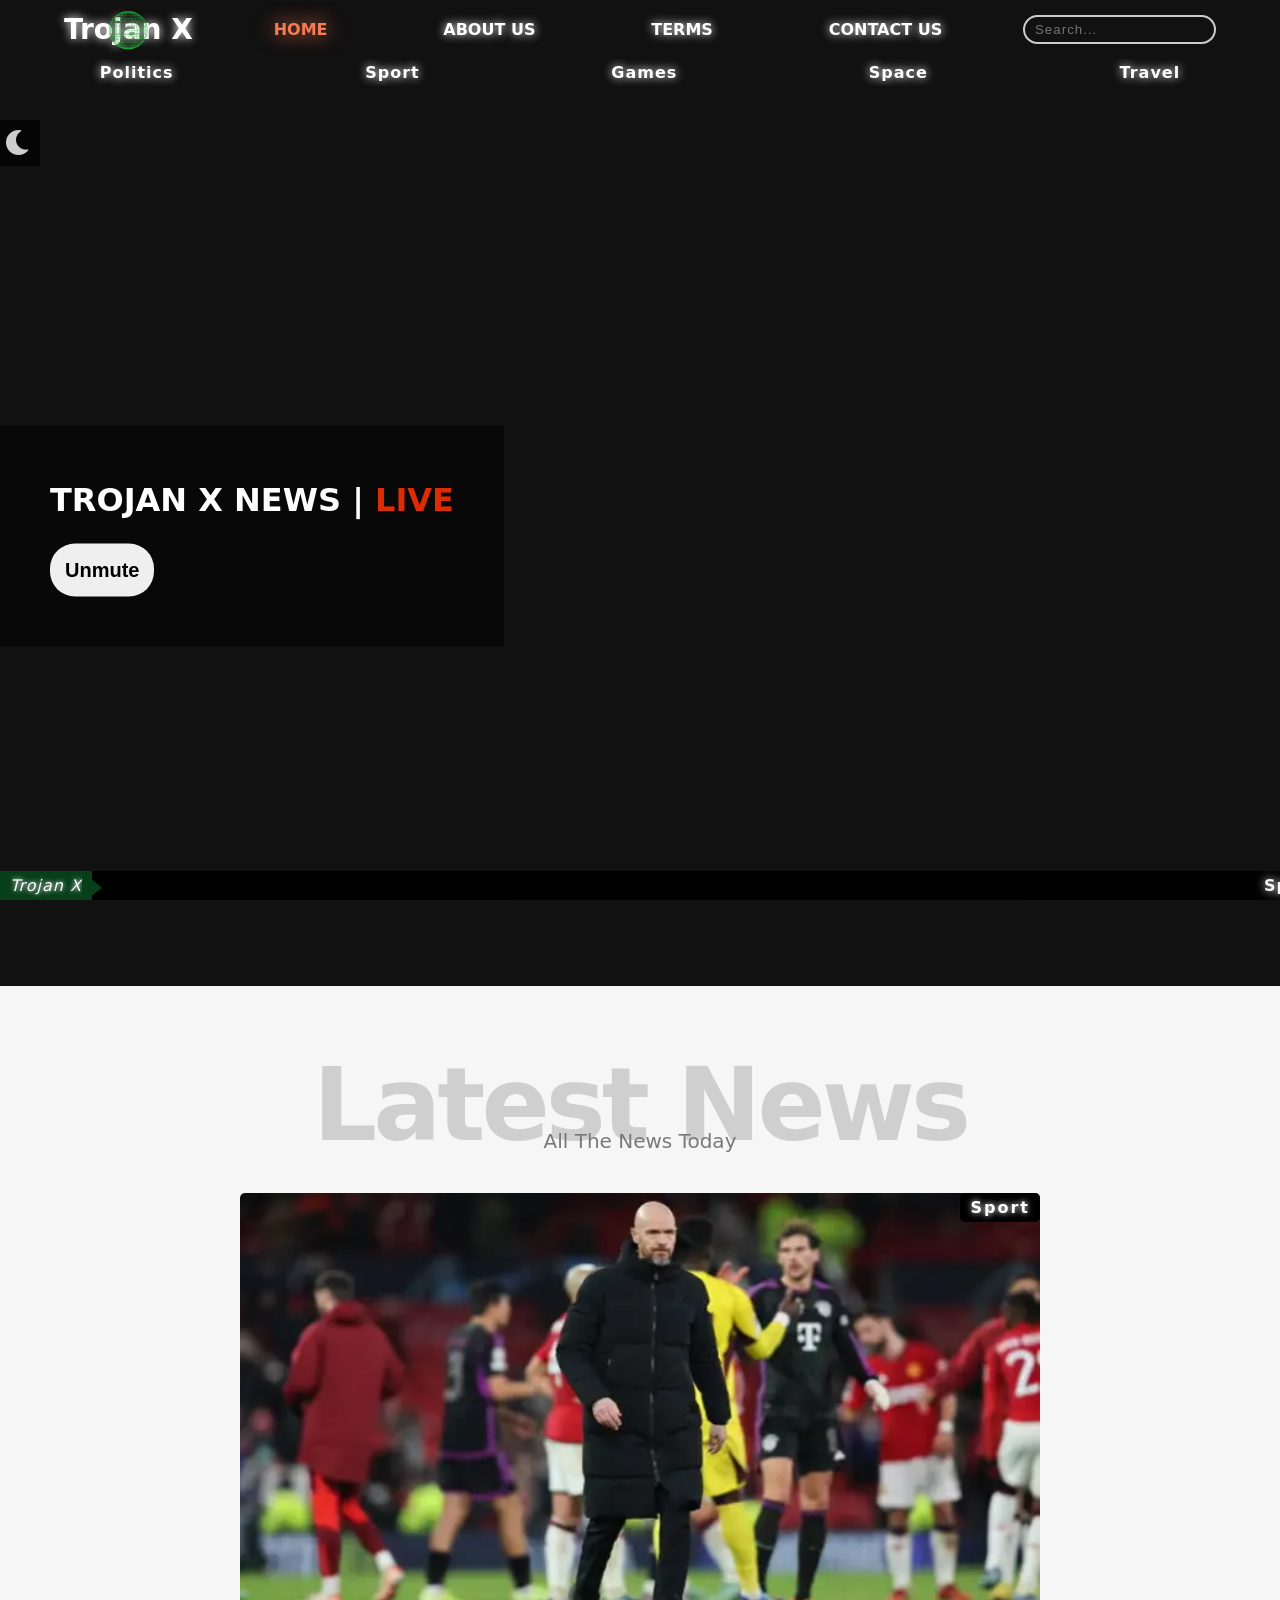
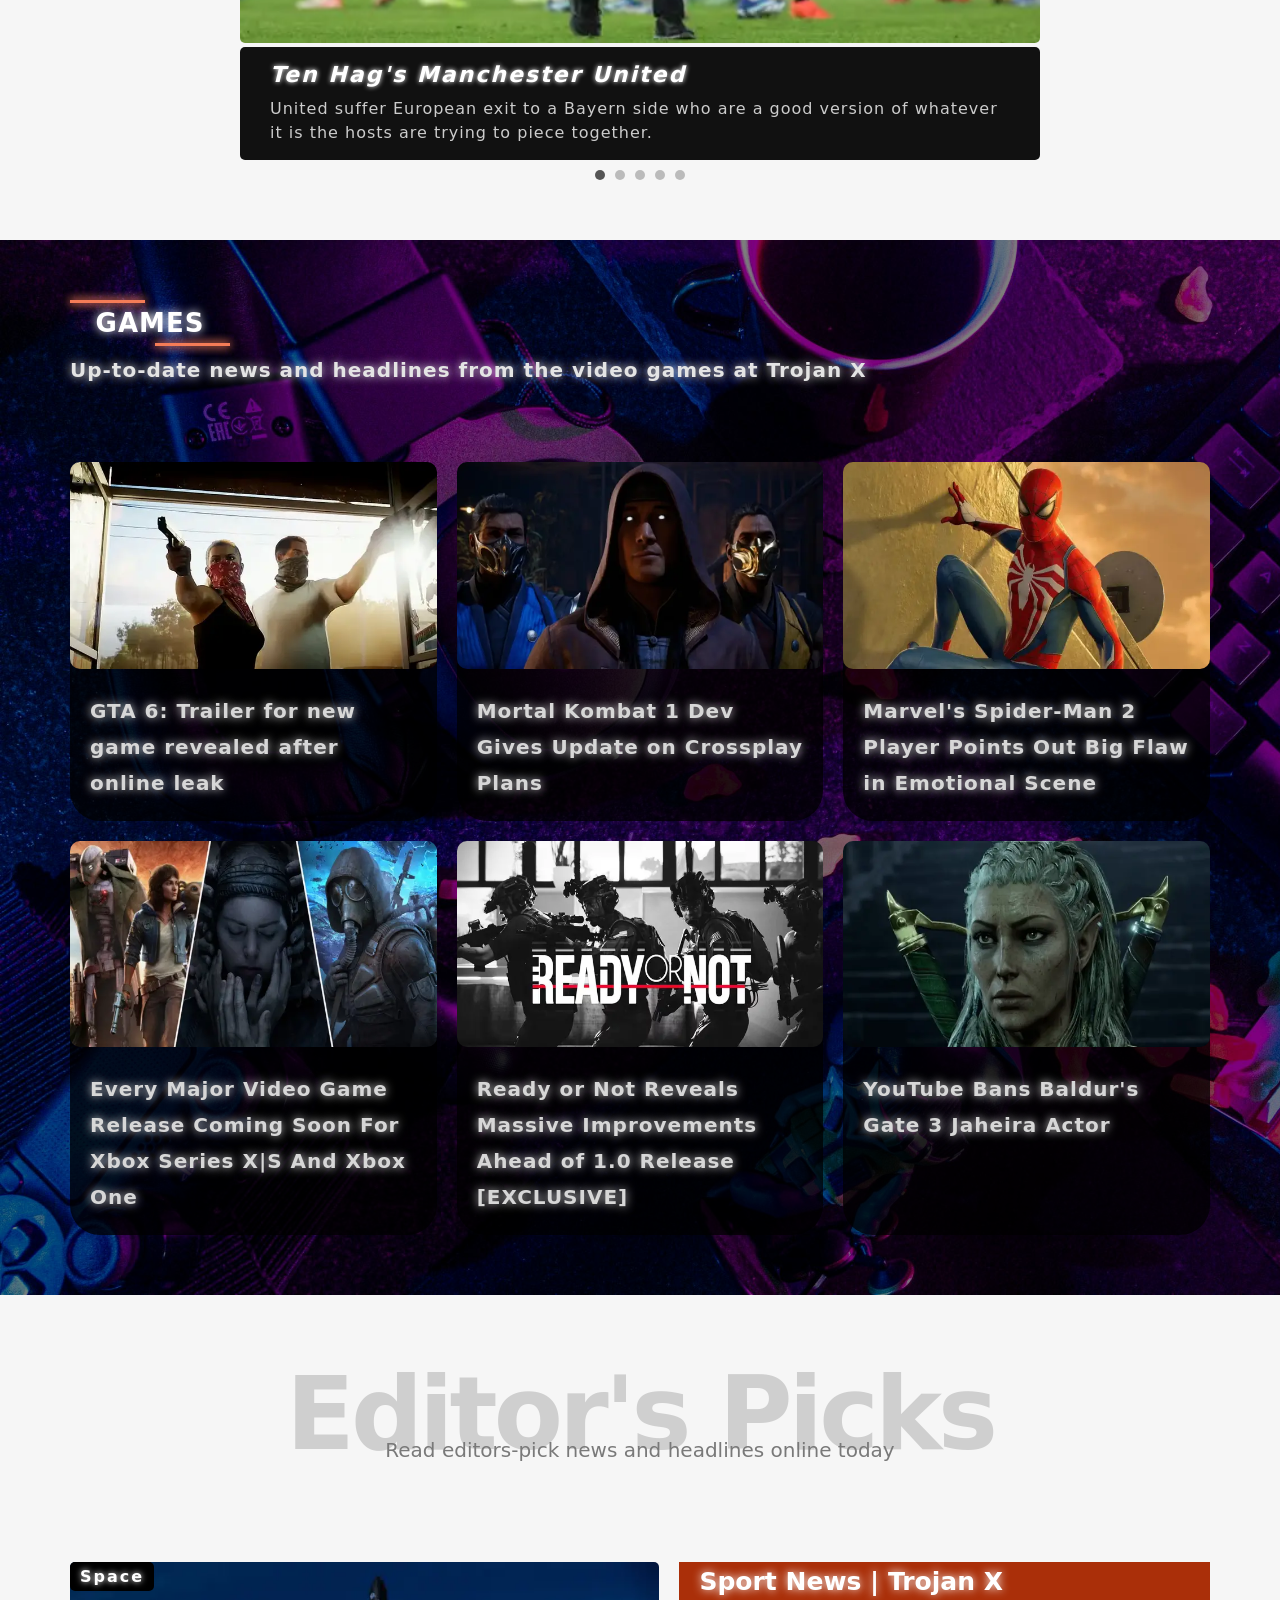
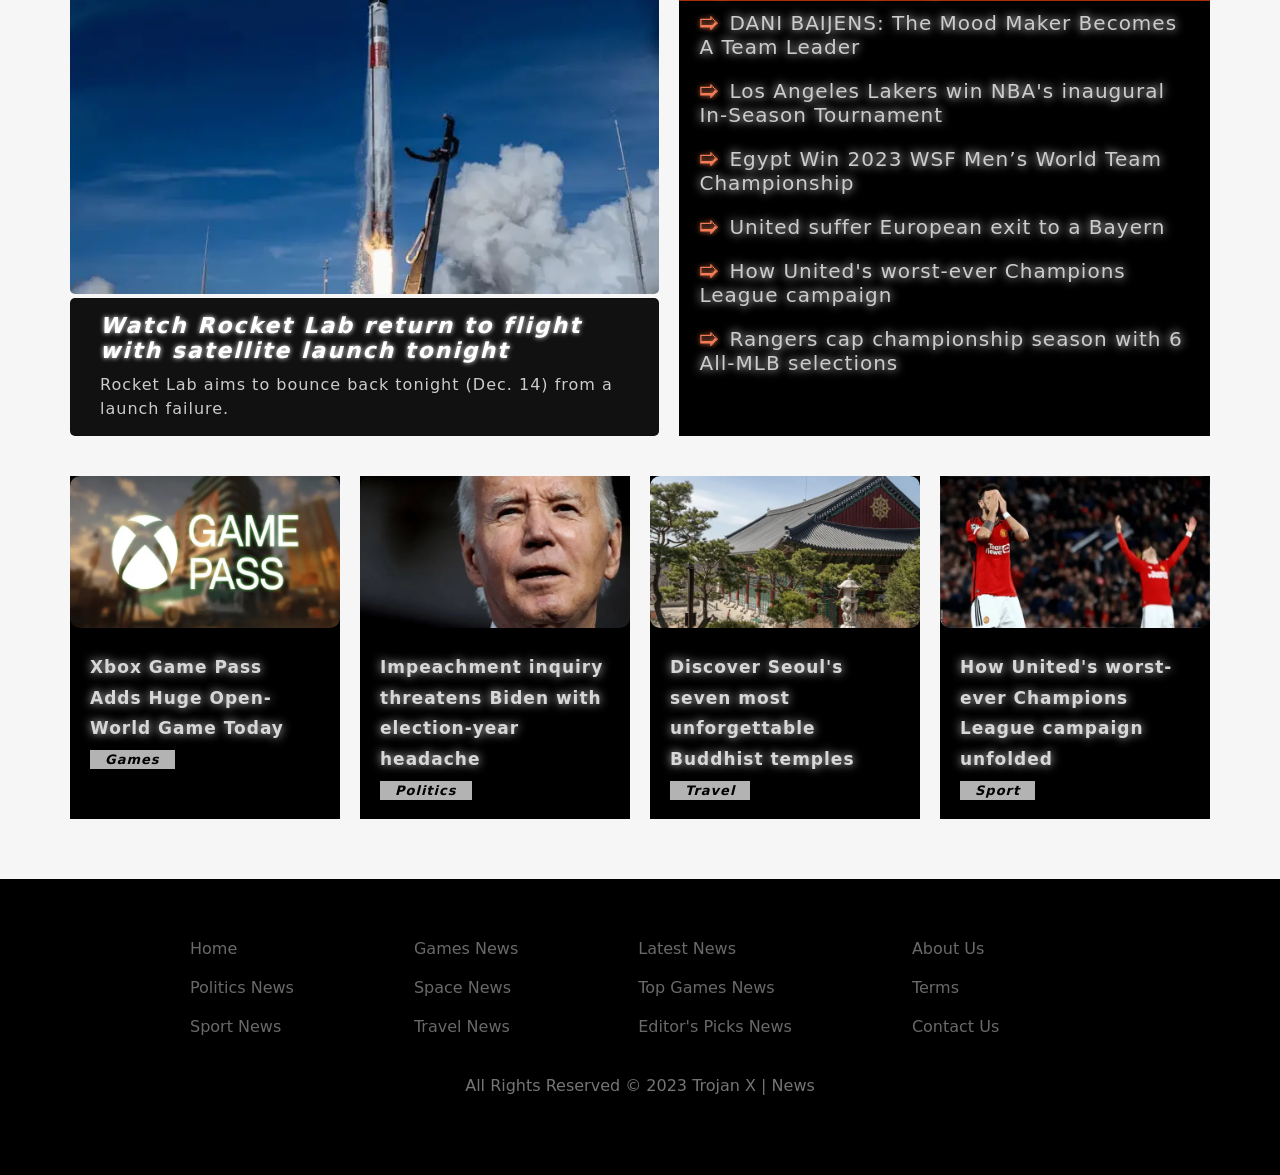
==== index.html @ bd7adf3f "Upload The Design" ====
<!DOCTYPE html>
<html lang="en">
<head>
    <meta charset="UTF-8">
    <meta name="viewport" content="width=device-width, initial-scale=1.0">
    <title>Trojan X | World News</title>
    <link rel="icon" href="Media/Logo.png">
    <link rel="stylesheet" href="CSS/all.min.css">
    <link rel="stylesheet" href="CSS/main.css">
</head>
<body>

    <!-- Welcome Screen -->
    <div class="welcome-screen">
        <div class="screen-content">
            <!-- <img id="christmas-logo" src="Media/Christmas Hat.png" alt=""> -->
            <img id="logo" src="Media/Logo.png" alt="">
            <h2>Trojan <span>X</span></h2>
            <!-- <h3>Happy New Year</h3> -->
        </div>
    </div>
    <!-- Welcome Screen -->

    <!-- Mode Settings -->
    
    <div class="mode-option">
        <i title="Night Mode" class="fas fa-moon fa-2x themeChangerNight" onclick="dark()"></i>
        <i title="Light Mode" class="fas fa-circle fa-2x themeChangerLight" onclick="light()"></i>
    </div>

    <!-- Mode Settings -->

    <!-- Start Main Navbar -->
    
    <header>
        <!-- <div class="christmas-container">
            <img class="christmas-image" src="Media/Christmas_2.png" alt="">
            <img class="christmas-image" src="Media/Christmas_0.png" alt="">
            <img class="christmas-image" src="Media/Christmas_2.png" alt="">
            <img class="christmas-image" src="Media/Christmas_4.png" alt="">
        </div> -->
        <nav>
            <h2><a href="index.html"><img id="logo" src="Media/Logo.png">Trojan X</a></h2>
            <!-- <h2><img id="christmas-logo" src="../Media/Christmas Hat.png" alt=""><a href="../index.html"><img id="logo" src="../Media/Logo.png">Trojan X</a></h2> -->
            <li><a class="onpage" href="index.html">Home</a></li>
            <li><a href="Pages/about-us.html">About Us</a></li>
            <li><a href="Pages/terms.html">Terms</a></li>
            <li><a href="Pages/contact-us.html">Contact Us</a></li>
            <input type="search" placeholder="Search...">
        </nav>
    </header>

    <!-- End Main Navbar -->

    <!-- Start Sub Navbar -->
    
    <div class="sub-navbar">
        <input type="search" placeholder="Search...">
        <nav>
            <li class="link"><a href="Pages/politics.html">Politics</a></li>
            <li class="link"><a href="Pages/sport.html">Sport</a></li>
            <li class="link"><a href="Pages/games.html">Games</a></li>
            <li class="link"><a href="Pages/space.html">Space</a></li>
            <li class="link"><a href="Pages/travel.html">Travel</a></li>
            <span class="link toggle-menu" onclick="showSidebar()">☰</span>
        </nav>
    </div>

    <!-- End Sub Navbar -->

    <!-- Start Main Sidebar -->
    
    <nav class="side-nav">
        <div class="sidebar-overlay" onclick="closeSidebar()"></div>
        <div class="side-bar">
            <!-- <div class="christmas-container">
                <img class="christmas-image" src="Media/Christmas_2.png" alt="">
                <img class="christmas-image" src="Media/Christmas_0.png" alt="">
                <img class="christmas-image" src="Media/Christmas_2.png" alt="">
                <img class="christmas-image" src="Media/Christmas_4.png" alt="">
            </div> -->
            <span class="sidebar-close" onclick="closeSidebar()">X</span>
            <!-- <img id="christmas-logo" src="Media/Christmas Hat.png" alt=""> -->
            <img id="Body-Logo" src="Media/Logo.png" alt="Trojan X">
            <h3>Trojan <span>X</span></h3>
            <ul>
                <li onclick="closeSidebar()"><a class="onpage" href="index.html">Home</a></li>
                <li onclick="closeSidebar()"><a href="Pages/about-us.html">About Us</a></li>
                <li onclick="closeSidebar()"><a href="Pages/terms.html">Terms</a></li>
                <li onclick="closeSidebar()"><a href="Pages/contact-us.html">Contact Us</a></li>
            </ul>
            <!-- <img id="sidebar-christmas" src="Media/Christmas Bottom.png" alt=""> -->
        </div>
    </nav>

    <!-- End Main Sidebar -->

    <!-- Start Landing Screen -->
    
    <section id="landing" class="landing">
        <video id="news-video" src="Media/Trojan X - News.mp4" autoplay muted loop></video>
        <button onclick="muteVideo()" class="first-mutebtn mutebtn" type="button">Unmute</button>

        <div class="content">
            <div class="text">
                <h1>Trojan X News | <span>Live</span></h1>
                <button onclick="muteVideo()" class="mutebtn" type="button">Unmute</button>
            </div>
        </div>
    
    </section>

    <!-- End Landing Screen -->

    <!-- Start Latest News Section -->
    
    <section id="latest-news" class="latest-news">
        <div class="container">
            <h2 class="special-heading">Latest News</h2>
            <p>All The News Today</p>
            <div class="slider-container">
                <div class="slider">
                    
                    <div class="slider-card">
                        <a class="category" href="Pages/sport.html">Sport</a>
                        <a href="Pages/sport.html?newsIndex=0#one">
                        <img class="img-slider" src="Media/Sport01.png">
                        <div class="info">
                            <h2>Ten Hag's Manchester United</h2>
                            <p>United suffer European exit to a Bayern side who are a good version of whatever it is the hosts are trying to piece together.</p>
                        </div></a>
                    </div>

                    <div class="slider-card">
                        <a class="category" href="Pages/politics.html">Politics</a>
                        <a href="Pages/politics.html?newsIndex=0#one">
                        <img class="img-slider" src="Media/Politics01.png">
                        <div class="info">
                            <h2>US democracy is messy</h2>
                            <p>The organizing principle of Joe Biden's presidency has been standing up for the idea of democracy.</p>
                        </div></a>
                    </div>
                    
                    <div class="slider-card">
                        <a class="category" href="Pages/games.html">Games</a>
                        <a href="Pages/games.html?newsIndex=0#one">
                        <img class="img-slider" src="Media/Games01.png">
                        <div class="info">
                            <h2>Alan Wake 2: Complete Guide</h2>
                            <p>This collection of guides will help players complete every chapter, solve every puzzle, and claim every collectible in Alan Wake 2.</p>
                        </div></a>
                    </div>

                    <div class="slider-card">
                        <a class="category" href="Pages/space.html">Space</a>
                        <a href="Pages/space.html?newsIndex=0#one">
                        <img class="img-slider" src="Media/Space01.png">
                        <div class="info">
                            <h2>NASA Rocket</h2>
                            <p>The Space Launch System rocket and its two solid rocket boosters are coming together.</p>
                        </div>
                        </a>
                    </div>

                    <div class="slider-card">
                        <a class="category" href="Pages/travel.html">Travel</a>
                        <a href="Pages/travel.html?newsIndex=0#one">
                        <img class="img-slider" src="Media/Travel01.png">
                        <div class="info">
                            <h2>Delta Air Lines passenger planes</h2>
                            <p>Diverted Delta passengers spend the night in remote military barracks in Canada.</p>
                        </div>
                        </a>
                    </div>
                    
                    <div class="indicators">
                      <span class="indicator" onclick="currentCard(1)"></span>
                      <span class="indicator" onclick="currentCard(2)"></span>
                      <span class="indicator" onclick="currentCard(3)"></span>
                      <span class="indicator" onclick="currentCard(4)"></span>
                      <span class="indicator" onclick="currentCard(5)"></span>
                    </div>
                </div>
            </div>
            
        </div>
    </section>

    <!-- End Latest News Section -->

    <!-- Start Games News Section -->
    
    <section id="games-news" class="games-news">
        <div class="container">
            <div class="overlay"></div>
            <div class="title">
                <h2><a href="Pages/games.html">Games</a></h2>
                <p>Up-to-date news and headlines from the video games at Trojan X</p>
            </div>

            <div class="games-content">
                <div class="game-card">
                    <a href="Pages/games.html?newsIndex=1#two">
                    <img src="Media/Games02.png" alt="">
                    <div class="info">
                        <p>GTA 6: Trailer for new game revealed after online leak</p>
                    </div></a>
                </div>
                <div class="game-card">
                    <a href="Pages/games.html?newsIndex=2#three">
                    <img src="Media/Games03.png" alt="">
                    <div class="info">
                        <p>Mortal Kombat 1 Dev Gives Update on Crossplay Plans</p>
                    </div></a>
                </div>
                <div class="game-card">
                    <a href="Pages/games.html?newsIndex=3#four">
                    <img src="Media/Games04.png" alt="">
                    <div class="info">
                        <p>Marvel's Spider-Man 2 Player Points Out Big Flaw in Emotional Scene</p>
                    </div></a>
                </div>
                <div class="game-card">
                    <a href="Pages/games.html?newsIndex=4#five">
                    <img src="Media/Games05.png" alt="">
                    <div class="info">
                        <p>Every Major Video Game Release Coming Soon For Xbox Series X|S And Xbox One</p>
                    </div></a>
                </div>
                <div class="game-card">
                    <a href="Pages/games.html?newsIndex=5#six">
                    <img src="Media/Games06.png" alt="">
                    <div class="info">
                        <p>Ready or Not Reveals Massive Improvements Ahead of 1.0 Release [EXCLUSIVE]</p>
                    </div></a>
                </div>
                <div class="game-card">
                    <a href="Pages/games.html?newsIndex=6#seven">
                    <img src="Media/Games07.png" alt="">
                    <div class="info">
                        <p>YouTube Bans Baldur's Gate 3 Jaheira Actor</p>
                    </div></a>
                </div>
            </div>

        </div>
    </section>

    <!-- End Games News Section -->

    <!-- Start Editor's Picks Section -->
    
    <section id="editor-picks" class="editor-picks">
        <div class="container">
            <h2 class="special-heading">Editor's Picks</h2>
            <p>Read editors-pick news and headlines online today</p>

            <div class="editor-container">
                <div class="editor-card">
                    <a class="category" href="Pages/space.html">Space</a>
                    <a href="Pages/space.html?newsIndex=1#two">
                    <img class="eidtor-img" src="Media/Space02.png">
                    <div class="editor-info">
                        <h2>Watch Rocket Lab return to flight with satellite launch tonight</h2>
                        <p>Rocket Lab aims to bounce back tonight (Dec. 14) from a launch failure.</p>
                    </div></a>
                </div>
                <aside class="editor-sports">
                    <h2>Sport News | Trojan X</h2>
                    <ul class="news-links">
                        <li>🢡<a href="Pages/sport.html?newsIndex=2#three">DANI BAIJENS: The Mood Maker Becomes A Team Leader</a></li>
                        <li>🢡<a href="Pages/sport.html?newsIndex=3#four">Los Angeles Lakers win NBA's inaugural In-Season Tournament</a></li>
                        <li>🢡<a href="Pages/sport.html?newsIndex=4#five">Egypt Win 2023 WSF Men’s World Team Championship</a></li>
                        <li>🢡<a href="Pages/sport.html?newsIndex=0#one">United suffer European exit to a Bayern</a></li>
                        <li>🢡<a href="Pages/sport.html?newsIndex=1#two">How United's worst-ever Champions League campaign</a></li>
                        <li>🢡<a href="Pages/sport.html?newsIndex=5#six">Rangers cap championship season with 6 All-MLB selections</a></li>
                    </ul>
                </aside>
            </div>
            
            <div class="editor-other">
                <div class="other-card">
                    <a href="Pages/games.html?newsIndex=7#eight"><img src="Media/Games08.png" alt=""></a>
                    <div class="info">
                        <p>Xbox Game Pass Adds Huge Open-World Game Today</p>
                        <a href="Pages/games.html">Games</a>
                    </div>
                </div>
                <div class="other-card">
                    <a href="Pages/politics.html?newsIndex=1#two"><img src="Media/Politics02.png" alt=""></a>
                    <div class="info">
                        <p>Impeachment inquiry threatens Biden with election-year headache</p>
                        <a href="Pages/politics.html">Politics</a>
                    </div>
                </div>
                <div class="other-card">
                    <a href="Pages/travel.html?newsIndex=1#two"><img src="Media/Travel02.png" alt=""></a>
                    <div class="info">
                        <p>Discover Seoul's seven most unforgettable Buddhist temples</p>
                        <a href="Pages/travel.html">Travel</a>
                    </div>
                </div>
                <div class="other-card">
                    <a href="Pages/sport.html?newsIndex=1#two"><img src="Media/Sport02.png" alt=""></a>
                    <div class="info">
                        <p>How United's worst-ever Champions League campaign unfolded</p>
                        <a href="Pages/sport.html">Sport</a>
                    </div>
                </div>
            </div>

        </div>
    </section>

    <!-- End Editor's Picks Section -->

    <!-- Start Trojan X News Ticker -->

    <section id="news-ticker" class="news-ticker">
        <div class="ticker-title">
            Trojan X
        </div>
        <ul class="ticker-content">
            <li>
                SpaceX yet to select launch pad for next Axiom Space private astronaut mission
            </li>
            <li>
                Rebecca Welch to be first female Premier League referee and Sam Allison to be first Black top-flight referee in 15 years
            </li>
            <li>
                The epic RPG based on Dungeons and Dragons and the survival horror were the big winners at last week's Game Awards in Los Angeles
            </li>
            <li>
                Germany's SPD wants tight Twitter supervision after Musk takeover
            </li>
            <li>
                Italy calls for redistribution of migrants as 1,000 people wait on board
            </li>
            <li>
                Vaccines for seasonal flu, COVID-19 start in Albania
            </li>
        </ul>
    </section>

    <!-- End Trojan X News Ticker -->

    <!-- Scroll To Top Button -->
    <span onclick="scrollToTop()" class="up">▲</span>
    <!-- Scroll To Top Button -->

    <!-- Start Footer -->

    <footer>
        <!-- <img class="footer-christmas" src="Media/Christmas Footer Left.png">
        <img class="footer-christmas" src="Media/Christmas Footer Center.png">
        <div class="christmas-respo">
            <img class="footer-christmas-res" src="Media/Christmas Circle.png">
        </div> -->
        <div class="container">
            <div class="links">
                <ul>
                    <li><a href="index.html">Home</a></li>
                    <li><a href="Pages/politics.html">Politics News</a></li>
                    <li><a href="Pages/sport.html">Sport News</a></li>
                </ul>
                <hr>
                <ul>
                    <li><a href="Pages/games.html">Games News</a></li>
                    <li><a href="Pages/space.html">Space News</a></li>
                    <li><a href="Pages/travel.html">Travel News</a></li>
                </ul>
                <hr>
                <ul>
                    <li><a href="#latest-news">Latest News</a></li>
                    <li><a href="#games-news">Top Games News</a></li>
                    <li><a href="#editor-picks">Editor's Picks News</a></li>
                </ul>
                <hr>
                <ul>
                    <li><a href="Pages/about-us.html">About Us</a></li>
                    <li><a href="Pages/terms.html">Terms</a></li>
                    <li><a href="Pages/contact-us.html">Contact Us</a></li>
                </ul>
            </div>
            <p>All Rights Reserved &copy; 2023 <span><a href="index.html">Trojan X | News</a></span></p>
        </div>
        <!-- <img class="footer-christmas" src="Media/Christmas Footer Right.png"> -->
    </footer>

    <!-- End Footer -->

    <script>
        let scrollBtn = document.querySelector(".up");
        window.onscroll = function() {
            this.scrollY >= 850 ? scrollBtn.classList.add("reveal") : scrollBtn.classList.remove("reveal");
        }

        // Dark Mode Codes

        let darkMode = localStorage.getItem('darkMode');

        function dark() {
            let head = document.getElementsByTagName('HEAD')[0]; 
            let link = document.createElement('link'), link_pages = document.createElement('link');
            link.rel = link_pages.rel = 'stylesheet';
            link.type = link_pages.type = 'text/css';
            link.href = 'CSS/dark-mode.css';
            link_pages.href = 'CSS/pages-dark-mode.css';
            link.setAttribute("id", "night");
            link_pages.setAttribute("id", "night-pages");
            head.appendChild(link);
            head.appendChild(link_pages);
            document.querySelector(".themeChangerNight").style.display = "none";
            document.querySelector(".themeChangerLight").style.display = "initial";
            localStorage.setItem('darkMode', 'enabled');
        }

        function light() {
            document.querySelector("#night").remove();
            document.querySelector("#night-pages").remove();
            document.querySelector(".themeChangerNight").style.display = "initial";
            document.querySelector(".themeChangerLight").style.display = "none";
            localStorage.setItem('darkMode', null);
        }

        if (darkMode === 'enabled') {
            dark();
        }

        // Dark Mode Codes
    </script>
    <script src="jquery-3.7.1.min.js"></script>
    <script src="JS/main.js"></script>
</body>
</html>
---- CSS/main.css ----
/* Global Styles */

:root {
    --mainColor: #F47C57;
    --subColor: #FFF;
    --flexDisplay: flex;
    --relativePosition: relative;
    --absolutePosition: absolute;
    --sectionPadding: 60px;
    --contentCenter: center;
    --letterSpacing: 1px;
    --transitionDuration: .3s;
}

* {
    margin: 0;
    padding: 0;
    box-sizing: border-box;
}

html {
    scroll-behavior: smooth;
}

body {
    overflow: hidden;
}

::selection {
    background-color: #000;
    color: var(--mainColor);
    text-shadow: none;
}

::-webkit-scrollbar {
    background-color: rgb(0, 0, 0, 90%);
    width: 15px;
}

::-webkit-scrollbar-thumb {
    background-image: linear-gradient(transparent, var(--mainColor));
    border-radius: 3px;
}

::-webkit-scrollbar-thumb:hover {
    background-image: linear-gradient(transparent, #E96138);
}

body {
    font-family: system-ui, -apple-system, BlinkMacSystemFont, 'Segoe UI', Roboto, Oxygen, Ubuntu, Cantarell, 'Open Sans', 'Helvetica Neue', sans-serif;
}

.onload {
    overflow: auto;
}

.overhide {
    overflow: hidden;
}

.onpage {
    color: var(--mainColor) !important;
    text-shadow: 0px 0px 20px var(--mainColor) !important;
}

.container {
    padding-left: 15px;
    padding-right: 15px;
    margin-right: auto;
    margin-left: auto;
}

/* Small */
@media (min-width: 768px) {
    .container {
        width: 750px;
    }
}

/* Medium */
@media (min-width: 992px) {
    .container {
        width: 970px;
    }
}

/* Large */
@media (min-width: 1200px) {
    .container {
        width: 1170px;
    }
}

ul, li {list-style: none;}

a {text-decoration: none;}

.special-heading {
    color: #CFCFCF;
    font-weight: 800;
    font-size: 6.3em;
    letter-spacing: -4px;
    text-align: var(--contentCenter);
    margin: 0;
}

.special-heading + p {
    color: #797979;
    margin: -35px 0 0;
    text-align: var(--contentCenter);
    font-size: 20px;
}

@media (max-width: 767px) {
    .special-heading {
        font-size: 60px;
    }
    .special-heading + p {
        margin-top: -15px;
    }
}

.category {
    position: var(--absolutePosition);
    color: var(--subColor);
    background-color: #000;
    padding: 5px 10px;
    font-weight: bold;
    letter-spacing: 2px;
    border-radius: 5px;
    text-shadow: 0 0 6px var(--subColor);
    right: 0;
    transition: var(--transitionDuration);
}

.category:hover {
    color: var(--mainColor);
    text-shadow: 0 0 6px var(--mainColor);
}

/* Global Styles */

/* Welcome Screen */

.welcome-screen {
    position: fixed;
    width: 100%;
    height: 100%;
    top: 0;
    left: 0;
    background: #000;
    color: var(--subColor);
    z-index: 9999999;
}

.screen-content {
    position: var(--absolutePosition);
    top: 50%;
    left: 50%;
    transform: translate(-50%, -50%);
}

.screen-content #christmas-logo {
    position: var(--absolutePosition);
    width: 100%;
    top: -23%;
    left: 50%;
    transform: translate(-70%);
    z-index: 1;
}

.screen-content #logo {
    position: var(--relativePosition);
    width: 100%;
    animation: fadeInOut .7s infinite alternate;
}

@keyframes fadeInOut {
    0% {
        opacity: 0;
    }
    100% {
        opacity: 1;
    }
}

.screen-content h2,
.screen-content h3 {
    text-align: center;
    font-size: 40px;
    text-shadow: 0 0 10px var(--subColor);
}

.screen-content h2 span {
    color: var(--mainColor);
    text-shadow: 0 0 10px var(--mainColor);
}

.screen-content h3 {
    text-shadow: 0 0 5px #ffa500, 0 0 15px #ffa500, 0 0 20px #ffa500, 0 0 40px #ffa500, 0 0 60px #ff0000, 0 0 10px #ff8d00, 0 0 98px #ff0000;
    color: #fff6a9;
    font-family: "Sacramento", cursive;
    text-align: center;
    animation: blink 12s infinite;
    -webkit-animation: blink 12s infinite;
}

@keyframes blink {
    20%, 24%, 55% {
      color: #111;
      text-shadow: none;
    }

    0%, 19%, 21%, 23%, 25%, 54%, 56%, 100% {
        text-shadow: 0 0 5px #ffa500, 0 0 15px #ffa500, 0 0 20px #ffa500, 0 0 40px #ffa500, 0 0 60px #ff0000, 0 0 10px #ff8d00, 0 0 98px #ff0000;
        color: #fff6a9;
    }
  }

@media (max-width: 767px) {
    .screen-content h3 {
        font-size: 30px;
    }
}

@media (max-width: 500px) {
    .screen-content h2 {
        font-size: 30px;
    }

    .screen-content h3 {
        font-size: 20px;
    }
}

/* Welcome Screen */

/* Mode Settings */

.mode-option {
    position: var(--absolutePosition);
    background-color: rgb(0, 0, 0, 70%);
    top: 120px;
    left: 0;
    width: 40px;
    padding: 10px 5px;
    z-index: 9999;
}

.themeChangerNight,
.themeChangerLight {
    color: rgb(255 255 255 / 80%);
    font-weight: bold;
    cursor: pointer;
    transition: var(--transitionDuration);
    margin-right: 20px;
    font-size: 25px;
}

.themeChangerLight {
    color: rgb(255 228 100 / 80%);
    display: none;
}

.themeChangerLight:hover {
    color: #FFE464;
    text-shadow: 20px 20px 60px rgb(255 228 100 / 80%),-20px -20px 60px #FFE464;
}

.themeChangerNight:hover {
    color: var(--subColor);
    text-shadow: 20px 20px 60px rgb(255 255 255 / 80%),-20px -20px 60px var(--subColor);
}

/* Mode Settings */

/* Start Main Navbar */

header {
    position: var(--relativePosition);
    color: var(--subColor);
    width: 100%;
    background-color: #111;
    z-index: 2;
}

/* header::before,
header::after {
    content: '';
    position: var(--absolutePosition);
    top: 0;
    width: 3%;
    height: 100%;
    background-repeat: no-repeat;
    background-size: contain;
}

header::before {
    background-image: url(../Media/Christmas\ Left.png);
    left: 0;
}

header::after {
    background-image: url(../Media/Christmas\ Right.png);
    right: 0;
}

.christmas-container {
    position: var(--absolutePosition);
    width: 100%;
    display: var(--flexDisplay);
    justify-content: space-evenly;
    align-items: baseline;
    top: 0;
    max-height: 100%;
    z-index: -1;
}

.christmas-container .christmas-image {
    position: var(--relativePosition);
    width: 50px;
    animation: swing ease-in-out 1s infinite alternate;
    transform-origin: center -20px;
}

@keyframes swing {
    0% { transform: rotate(10deg); }
    100% { transform: rotate(-10deg); }
} */

header nav {
    width: 90%;
    margin: auto;
    display: var(--flexDisplay);
    justify-content: space-between;
    align-items: var(--contentCenter);
}

header nav h2 {
    position: var(--relativePosition);
    text-align: var(--contentCenter);
}

header nav h2 a {
    font-size: 28px;
    color: var(--subColor); 
    text-shadow: 0 0 10px var(--subColor); 
    transition: var(--transitionDuration);
}

header nav h2 a:hover {
    color: var(--mainColor);
    text-shadow: 0 0 10px var(--mainColor);
}

/* header nav h2 #christmas-logo {
    position: var(--absolutePosition);
    width: 40px;
    left: -3px;
    top: 35%;
    transform: translate(-50%, -50%) rotateZ(342deg);
} */

header nav h2 #logo {
    position: var(--absolutePosition);
    width: 40px;
    left: 50%;
    top: 50%;
    transform: translate(-50%, -50%);
    opacity: .7;
    animation: spin 5s linear infinite;
}

@keyframes spin {
    from {
        transform: translate(-50%, -50%) rotateY(0deg);
    } to {
        transform: translate(-50%, -50%) rotateY(360deg);
    }
}

header nav li {
    list-style: none;
    display: inline-block;
    margin: 20px;
}

header nav li a {
    text-transform: uppercase;
    color: white;
    text-shadow: 0 0 10px var(--subColor);
    font-weight: 600;
    padding: 15px;
    transition: .5s;
}

header nav li a:hover,
header nav li a.onpage {
    color: var(--mainColor);
    text-shadow: 0 0 10px var(--mainColor);
}

header nav input {
    background-color: transparent;
    color: var(--mainColor);
    padding: 5px 10px;
    border-radius: 20px;
    border: 2px solid #ccc;
    letter-spacing: var(--letterSpacing);
    transition: .5s;
}

header nav input:focus {
    border-color: var(--mainColor); 
    box-shadow: 0 0 10px var(--mainColor);
    outline: none; 
}

@media (max-width: 965px) {
    header {
        display: none;
    }
}

/* End Main Navbar */

/* Start Sub Navbar */

.sub-navbar {
    background-color: #111;
}

.sub-navbar nav {
    background-color: #111;
    list-style: none;
    display: var(--flexDisplay);
    justify-content: space-around;
    align-items: var(--contentCenter);
    padding: 4px;
}

.sub-navbar nav li {
    position: var(--relativePosition);
}

.sub-navbar nav li a,
.sub-navbar nav span {
    color: var(--subColor);
    text-shadow: 0 0 10px var(--subColor);
    font-weight: bold;
    letter-spacing: var(--letterSpacing);
    transition: .2s;
    cursor: pointer;
}

.sub-navbar nav span {
    display: none;
}

.sub-navbar nav li a:hover,
.sub-navbar nav span:hover {
    color: var(--mainColor);
    text-shadow: 0 0 10px var(--mainColor);
}

.sub-navbar input {
    display: none;
    background-color: #1D1D1D;
    color: var(--mainColor);
    width: 100%;
    height: 40px;
    padding: 5px 10px;
    text-align: var(--contentCenter);
    font-size: 15px;
    border: none;
    letter-spacing: var(--letterSpacing);
    transition: .5s;
}

.sub-navbar input::placeholder {
    transition: var(--transitionDuration);
}

.sub-navbar input:focus {
    outline: none; 
}

.sub-navbar input:focus::placeholder {
    color: var(--mainColor);
}

@media (max-width: 965px) {
    .sub-navbar nav span,
    .sub-navbar input {
        display: inline;
    }
}

/* End Sub Navbar */

/* Start Main Sidebar */

.side-nav .sidebar-overlay {
    position: fixed;
    width: 100%;
    height: 100%;
    top: 0;
    left: 0;
    background: rgba(0,0,0,.6);
    z-index: 9999;
    visibility: hidden;
    transition: all .5s ease-in-out;
    overflow: hidden;
}

.side-nav .sidebar-overlay.over {
    visibility: visible;
}

.side-nav .side-bar {
    position: fixed;
    background-color: rgb(255, 255, 255, 92%);
    width: 400px;
    height: 100%;
    z-index: 99999;
    text-align: var(--contentCenter);
    right: -400px;
    top: 0;
    overflow: auto;
    transition: right .4s ease;
}

.side-nav .side-bar.show {
    right: 0;
}

.side-nav .side-bar .sidebar-close {
    position: var(--absolutePosition);
    right: 4%;
    top: 2%;
    color: #161616;
    text-shadow: 0 0 5px #161616;
    font-weight: bold;
    cursor: pointer;
    opacity: .8;
    transition: var(--transitionDuration);
}

.side-nav .side-bar .sidebar-close:hover {
    opacity: 1;
    color: var(--mainColor);
    text-shadow: 0px 0px 20px var(--mainColor), 0px 0px 20px var(--mainColor);
}

.side-nav .side-bar #Body-Logo,
.side-nav .side-bar #christmas-logo {
    width: 100px;
    margin-top: 100px;
}

.side-nav .side-bar #christmas-logo {
    position: var(--absolutePosition);
    top: -30px;
    left: 50%;
    transform: translate(-70%);
}

.side-nav .side-bar h3 {
    margin-top: 40px;
    color: #000;
    text-transform: uppercase;
    font-size: 30px;
    font-weight: 500;
    text-shadow: 0px 0px 5px #252525;
    letter-spacing: var(--letterSpacing);
}

.side-nav .side-bar h3 > span {
    color: var(--mainColor);
    text-shadow: 0 0 10px var(--mainColor);
}

.side-nav .side-bar ul {
    margin-top: 60px;
    display: var(--flexDisplay);
    flex-direction: column;
}

.side-nav .side-bar ul li {
    margin-bottom: 40px;
    text-transform: uppercase;
    font-weight: normal;
    letter-spacing: var(--letterSpacing);
}

.side-nav .side-bar ul li a {
    color: #4B4B4B;
    transition: var(--transitionDuration);
}

.side-nav .side-bar ul li a:hover {
    color: var(--mainColor);
    text-shadow: 0px 0px 20px var(--mainColor), 0px 0px 20px var(--mainColor);
}

.side-nav .side-bar #sidebar-christmas {
    position: var(--absolutePosition);
    width: 100%;
    left: 0;
    bottom: 0;
}

@media (max-width: 767px) {
    .side-nav .side-bar {
        width: 100%;
        right: -100%;
    }

    .side-nav .side-bar ul li {
        margin-bottom: 27px;
    }
}

/* End Main Sidebar */

/* Start Landing Screen */

.landing {
    position: var(--relativePosition);
    width: 100%;
    height: 100vh;
    background-color: #111;
}

.landing video {
    position: var(--absolutePosition);
    width: 100%;
    height: 100%;
    pointer-events: none;
}

.landing .content {
    position: var(--absolutePosition);
    left: 0;
    top: 50%;
    transform: translateY(-50%);
    padding: 50px;
    background-color: rgb(0 0 0 / 50%);
    color: var(--subColor);
}

.landing .text h1 {
    font-size: 32px;
    line-height: 1.5;
    margin-bottom: 20px;
    text-transform: uppercase;
}

.landing .text span {
    color: #DD2B05;
}

.mutebtn {
    padding: 15px;
    text-align: var(--contentCenter);
    border-radius: 25px;
    color: #000;
    border: 2px;
    font-size: 20px;
    cursor: pointer;
    font-weight: 600;
    transition: .5s;
}

.mutebtn:hover {
    background-color: var(--mainColor);
    color: var(--subColor);
}

.first-mutebtn {
    display: none;
    width: 100%;
    background-color: rgb(0, 0, 0, 70%);
    padding: 0;
    border-radius: 0;
    color: var(--subColor);
    text-shadow: 0 0 5px var(--subColor);
}

.first-mutebtn:hover {
    background-color: rgb(0, 0, 0, 50%);
    color: var(--mainColor);
    text-shadow: 0 0 5px var(--mainColor);
}

@media (max-width: 965px) {
    .landing {
        height: auto;
    }

    .landing video {
        position: var(--relativePosition);
        height: auto;
    }
}

@media (max-width: 760px) {
    .landing .content {
        display: none;
    }

    .first-mutebtn {
        display: inline;
    }
}

/* End Landing Screen */

/* Start Latest News Section */

.latest-news {
    position: var(--relativePosition);
    background-color: #F6F6F6;
    padding-top: var(--sectionPadding);
    padding-bottom: var(--sectionPadding);
}

.latest-news .slider-container {
    margin-top: 40px;
}

.latest-news .slider-container .slider {
    position: var(--relativePosition);
    max-width: 800px;
    margin: 0 auto;
}

.latest-news .slider-container .slider .slider-card {
    display: none;
    opacity: 0;
    animation: zoom .5s linear forwards;
}

@keyframes zoom {
    0% {
        opacity: 0;
        transform: scale(0);
    } 100% {
        opacity: 1;
        transform: scale(1);
    }
}

.latest-news .slider-container .slider .slider-card .img-slider {
    width: 100%;
    border-radius: 5px;
}

.latest-news .slider-container .slider .slider-card .info {
    background-color: #111;
    padding: 15px 30px;
    color: var(--subColor);
    border-radius: 5px;
}

.latest-news .slider-container .slider .slider-card .info h2 {
    color: var(--subColor);
    font-size: 22px;
    font-weight: 800;
    font-style: italic;
    letter-spacing: 2px;
    text-shadow: 0 0 5px var(--subColor);
    transition: var(--transitionDuration);
}

.latest-news .slider-container .slider .slider-card:hover h2 {
    color: var(--mainColor);
    text-shadow: 0 0 5px var(--mainColor);
}

.latest-news .slider-container .slider .slider-card .info p {
    letter-spacing: var(--letterSpacing);
    margin-top: 10px;
    color: #CCC;
    line-height: 1.5;
}

.indicators {
    display: var(--flexDisplay);
    justify-content: var(--contentCenter);
    width: 100%;
    margin-top: 10px;
}

.indicator {
    width: 10px;
    height: 10px;
    border-radius: 50%;
    background-color: #bbb;
    margin: 0 5px;
    cursor: pointer;
}

.active {
    background-color: #555;
}

/* End Latest News Section */

/* Start Games News Section */

.games-news {
    position: var(--relativePosition);
    padding-top: var(--sectionPadding);
    padding-bottom: var(--sectionPadding);
    background-image: url('../Media/Games.jpg');
    background-size: cover;
}

.games-news .overlay {
    position: var(--absolutePosition);
    width: 100%;
    height: 100%;
    top: 0;
    left: 0;
    background-color: rgb(0, 0, 0, 50%);
}

.games-news .title {
    position: var(--relativePosition);
    z-index: 1;
}

.games-news .title h2 {
    position: var(--relativePosition);
    width: 160px;
    text-align: var(--contentCenter);
    margin-bottom: 20px;
}

.games-news .title h2::before {
    content: '';
    background-color: var(--mainColor);
    display: block;
    height: 3px;
    width: 75px;
    margin-bottom: 5px;
    box-shadow: 0 0 10px var(--mainColor), 0 0 10px var(--mainColor);
    transition: var(--transitionDuration);
}

.games-news .title h2::after {
    content: '';
    background-color: var(--mainColor);
    display: block;
    position: var(--absolutePosition);
    right: 0;
    height: 3px;
    width: 75px;
    margin-top: 5px;
    box-shadow: 0 0 10px var(--mainColor), 0 0 10px var(--mainColor);
    transition: var(--transitionDuration);
}

.games-news .title h2:hover::before,
.games-news .title h2:hover::after {
    background-color: var(--subColor);
    box-shadow: 0 0 10px var(--subColor), 0 0 10px var(--subColor);
}

.games-news .title h2 a {
    font-size: 26px;
    letter-spacing: var(--letterSpacing);
    text-transform: uppercase;
    color: var(--subColor);
    text-shadow: 0 0 10px var(--subColor);
    transition: var(--transitionDuration);
}

.games-news .title h2:hover a {
    color: var(--mainColor);
    text-shadow: 0 0 5px var(--mainColor);
}

.games-news .title p {
    color: #E4E4E4;
    font-weight: 600;
    font-size: 20px;
    letter-spacing: var(--letterSpacing);
    text-shadow: 0 0 10px #E4E4E4;
}

.games-news .games-content {
    position: var(--relativePosition);
    display: grid;
    grid-template-columns: repeat(auto-fill, minmax(350px, 1fr));
    grid-gap: 20px;
    margin-top: 80px;
    z-index: 1;
}

.games-news .games-content .game-card {
    background-color: rgb(0, 0, 0, 75%);
    border-radius: 30px;
}

.games-news .games-content .game-card img {
    width: 100%;
    max-width: 100%;
    border-radius: 10px;
}

.games-news .games-content .game-card .info {
    padding: 20px;
}

.games-news .games-content .game-card .info p {
    font-size: 20px;
    color: #D7D7D7;
    line-height: 1.8;
    font-weight: 700;
    text-shadow: 0 0 10px #D7D7D7;
    letter-spacing: var(--letterSpacing);
}

@media (max-width: 768px) {
    .games-news .games-content {
        grid-template-columns: repeat(auto-fill, minmax(100%, 1fr));
    }
}

/* End Games News Section */

/* Start Editor's Picks Section */

.editor-picks {
    position: var(--relativePosition);
    background-color: #F6F6F6;
    padding-top: var(--sectionPadding);
    padding-bottom: var(--sectionPadding);
}

.editor-picks .editor-container {
    margin-top: 100px;
    display: var(--flexDisplay);
    justify-content: space-between;
    gap: 20px;
}

.editor-picks .editor-container .editor-card {
    position: var(--relativePosition);
    width: 600px;
    height: 100%;
}

@media (max-width: 991px) {
    .editor-picks .editor-container {
        flex-direction: column;
    }

    .editor-picks .editor-container .editor-card {
        width: 100%;
    }
}

.editor-picks .editor-container .editor-card .category {
    right: auto;
}

@media (max-width: 991px) {
    .editor-picks .editor-container .editor-card {
        margin: 0 auto 20px;
    }
}

.editor-picks .editor-container .editor-card img {
    max-width: 100%;
    width: 100%;
    border-radius: 5px;
}

.editor-picks .editor-container .editor-card .editor-info {
    background-color: #111;
    padding: 15px 30px;
    color: var(--subColor);
    border-radius: 5px;
}

.editor-picks .editor-container .editor-card .editor-info h2 {
    color: var(--subColor);
    font-size: 22px;
    font-weight: 800;
    font-style: italic;
    letter-spacing: 2px;
    text-shadow: 0 0 5px var(--subColor);
    transition: var(--transitionDuration);
}

.editor-picks .editor-container .editor-card:hover h2 {
    color: var(--mainColor);
    text-shadow: 0 0 5px var(--mainColor);
}

.editor-picks .editor-container .editor-card .editor-info p {
    letter-spacing: var(--letterSpacing);
    margin-top: 10px;
    color: #CCC;
    line-height: 1.5;
}

.editor-picks .editor-container .editor-sports {
    flex-basis: calc(100% - 600px);
    background-color: #000;
}

.editor-picks .editor-container .editor-sports h2 {
    font-size: 25px;
    color: var(--subColor);
    background-color: #aa2f09;
    padding: 5px 20px;
    text-shadow: 0 0 10px var(--subColor);
}

.editor-picks .editor-container .editor-sports ul li {
    list-style: none;
    font-size: 20px;
    padding: 10px 20px;
    color: var(--mainColor);
    text-shadow: 0 0 5px var(--mainColor);
}

.editor-picks .editor-container .editor-sports ul li a {
    color: #CCC;
    padding: 10px;
    letter-spacing: var(--letterSpacing);
    text-shadow: 0 0 10px var(--subColor);
    transition: var(--transitionDuration);
}

.editor-picks .editor-container .editor-sports ul li a:hover {
    color: var(--mainColor);
    text-shadow: 0 0 5px var(--mainColor);
}

.editor-picks .editor-other {
    position: var(--relativePosition);
    display: grid;
    grid-template-columns: repeat(auto-fill, minmax(250px, 1fr));
    grid-gap: 20px;
    margin-top: 40px;
}

.editor-picks .editor-other .other-card {
    background-color: #000;
}

.editor-picks .editor-other .other-card img {
    width: 100%;
    max-width: 100%;
    border-radius: 10px;
}

.editor-picks .editor-other .other-card .info {
    padding: 20px;
}

.editor-picks .editor-other .other-card .info p {
    font-size: 17px;
    color: #D7D7D7;
    line-height: 1.8;
    font-weight: 700;
    text-shadow: 0 0 10px #D7D7D7;
    letter-spacing: var(--letterSpacing);
    margin-bottom: 5px;
}

.editor-picks .editor-other .other-card .info p + a {
    color: #000;
    font-weight: 600;
    letter-spacing: var(--letterSpacing);
    background-color: rgb(255, 255, 255, 70%);
    padding: 2px 15px;
    font-size: 13px;
    font-style: italic;
    transition: var(--transitionDuration);
}

.editor-picks .editor-other .other-card .info p + a:hover {
    background-color: #373737;
    color: var(--mainColor);
}

@media (max-width: 768px) {
    .editor-picks .editor-other {
        grid-template-columns: repeat(auto-fill, minmax(100%, 1fr));
    }
}

/* End Editor's Picks Section */

/* Start Trojan X News Ticker */

.news-ticker{
	display: var(--flexDisplay);	
	position: fixed;
    bottom: 0;
    right: 0;
    left: 0;
	overflow: hidden;
    background-color: rgb(0, 0, 0, 90%);
    z-index: 999;
}

.news-ticker .ticker-title{
    background-color: #073F1B;
    text-shadow: 0 0 5px var(--subColor);
    color: var(--subColor);
    font-style: italic;
    letter-spacing: var(--letterSpacing);
    padding: 5px 10px;
    flex: 0 0 auto; /* flex-grow, flex-shrink, flex-basis */
    z-index: 10;
}

.news-ticker .ticker-title:after{
	content: "";
	position: var(--absolutePosition);
	top: 0;
	border-left: 20px solid #073F1B;
	border-top: 17px solid transparent;
	border-bottom: 15px solid transparent;
}

.ticker-content{
	display: var(--flexDisplay);
	margin:0;
	padding: 0;
	padding-left: 90%;
	z-index: 9;
	animation: moving 30s infinite linear;
}

.ticker-content:hover { 
	animation-play-state: paused; 
}

.ticker-content li{
	display: var(--flexDisplay);
	width: 100%;
	align-items: var(--contentCenter);
	white-space: nowrap;
	padding-left: 20px;
    color: #F6F6F6;
    text-shadow: 0 0 10px var(--subColor);
	font-weight: bold;
    letter-spacing: var(--letterSpacing);
}

@keyframes moving {
	0% {
		-webkit-transform: translate(0, 0);
		transform: translate(0, 0);
		/* visibility: visible; */
	} 100% {
		-webkit-transform: translate(-100%, 0);
		transform: translate(-100%, 0);
	}
}

/* End Trojan X News Ticker */

/* Scroll To Top Button */

.up {
    position: fixed;
    bottom: 40px;
    right: -45px;
    background-color: var(--mainColor);
    color: var(--subColor);
    font-weight: bold;
    font-size: 20px;
    padding: 5px 10px;
    border-radius: 5px;
    font-family: Arial, Tahoma;
    cursor: pointer;
    transition: var(--transitionDuration);
    z-index: 99999;
}

.up:hover {
    text-shadow: 0 0 10px var(--subColor);
    box-shadow: 0 0 10px var(--mainColor);
}

.up.reveal {
    right: 15px;
}

/* Scroll To Top Button */

/* Start Footer */

footer {
    position: var(--relativePosition);
    padding-top: var(--sectionPadding);
    padding-bottom: var(--sectionPadding);
    background-color: #000;
    max-height: 100%;
    overflow: hidden;
}

footer .footer-christmas {
    position: var(--absolutePosition);
    top: -15px;
    width: 25%;
    height: 100%;
}

footer .footer-christmas:first-of-type {
    left: 0;
}

footer .footer-christmas:nth-of-type(2) {
    left: 50%;
    width: 60%;
    height: 60px;
    transform: translate(-50%);
}

footer .footer-christmas:last-of-type {
    right: 0;
}

footer .christmas-respo {
    display: none;
    position: absolute;
    width: 100px;
    height: 100px;
    top: 0;
    left: 50%;
    transform: translate(-50%);
    text-align: center;
}

footer .footer-christmas-res {
    width: 100%;
    height: 100%;
}

footer .container {
    display: var(--flexDisplay);
    justify-content: var(--contentCenter);
    flex-direction: column;
}

footer a {
    color: #757575;
}

footer .links {
    display: var(--flexDisplay);
}

footer .links ul {
    margin-left: 120px;
    display: inline;
}

footer .links ul li {
    margin-bottom: 20px;
    opacity: .9;
    transition: var(--transitionDuration);
}

footer .links ul li:hover {
    opacity: 1;
}

footer hr {
    display: none;
}

footer p {
    text-align: var(--contentCenter);
    color: #757575;
    margin: 20px auto;
}

footer p > span {
    position: var(--relativePosition);
}

footer p > span a {
    transition: var(--transitionDuration);
}

footer p > span a:hover {
    opacity: .8;
    text-shadow: 0 0 10px var(--mainColor);
    color: var(--mainColor);
}

@media (max-width: 1200px) {
    footer .links {
        font-size: 14px;
    }
}

@media (max-width: 992px) {
    footer .links {
        display: block;
    }

    footer hr {
        display: block;
    }

    footer .links {
        border: 1px solid #222;
        border-radius: 40px;
        padding: 20px 20px 10px;
    }

    footer .footer-christmas {
        display: none;
    }

    footer .christmas-respo {
        display: block;
    }
}

/* End Footer */

/* Start Global Styles Among Pages */

/* News Timeline In Every Page */
.global-heading {
    padding: var(--sectionPadding) 0;
}

.global {
    display: var(--flexDisplay);
    justify-content: var(--contentCenter);
    align-items: var(--contentCenter);
    padding: 40px 0 80px;
    animation: zoom .5s linear forwards;
}

.global .global-container {
    max-width: 1200px;
    width: 95%;
}

.global .global-timeline .global-content {
    display: grid;
    gap: 10px;
    grid-template-columns: repeat(6, 1fr);
    overflow-x: auto;
    overflow-y: hidden;
    background-color: rgb(0, 0, 0, 90%);
    border-radius: 10px;
    box-shadow: 0 0 15px 15px #000;
}

.global .global-content::-webkit-scrollbar {
    height: 10px;
}

.global .global-timeline .global-content::-webkit-scrollbar-thumb {
    background-image: linear-gradient(to right, transparent, var(--mainColor));
    border-radius: 3px;
}

.global .global-timeline .global-content::-webkit-scrollbar-thumb:hover {
    background-image: linear-gradient(to right, transparent, #E96138);
}

@media (max-width: 760px) {
    .global .global-content::-webkit-scrollbar {
        display: none;
    }
}

.global .global-content .global-card {
    position: var(--relativePosition);
    width: 400px;
    height: 400px;
}

.global .global-content .global-card img {
    width: 100%;
    height: 100%;
    border-radius: 10px;
}


@media (max-width: 460px) {
    .global .global-content .global-card {
        width: 350px;
        height: 300px;
    }
}

.global .global-card .global-info {
    position: var(--absolutePosition);
    background-color: rgb(0, 0, 0, 75%);
    bottom: 0;
    padding: 20px;
}

.global .global-card .global-info p {
    font-size: 20px;
    color: #D7D7D7;
    line-height: 1.8;
    font-weight: 700;
    text-shadow: 0 0 10px #D7D7D7;
    letter-spacing: var(--letterSpacing);
    transition: var(--transitionDuration);
}

.global .global-content .global-card:hover .global-info p {
    color: var(--mainColor);
    text-shadow: 0 0 10px var(--mainColor);
}
/* News Timeline In Every Page */

/* News Details In Every Page */

.details-section .news-details .box-section {
    position: var(--relativePosition);
    margin-top: 100px;
    display: none;
    margin-bottom: 70px;
    border-radius: 10px;
    box-shadow: 0 0 15px 15px #000;
    transition: var(--transitionDuration);
}

.details-section .news-details .box-section .side-one {
    position: var(--relativePosition);
    width: 100%;
    background-color: #000;
}

.details-section .news-details .box-section .side-one img {
    max-width: 100%;
    width: 100%;
    height: 100%;
    border-radius: 20px 20px 0 0;
}

.details-section .news-details .box-section .side-one .close-btn {
    position: var(--absolutePosition);
    right: 2%;
    top: 3%;
    color: var(--subColor);
    font-size: 20px;
    font-weight: bold;
    cursor: pointer;
    opacity: .8;
    background-color: #731414;
    padding: 5px 20px;
    border-radius: 15px;
    text-shadow: 0 0 10px var(--subColor);
    transition: var(--transitionDuration);
}

.details-section .news-details .box-section .side-one .close-btn:hover {
    color: var(--subColor);
    opacity: 1;
}

.details-section .news-details .box-section .side-two h3 {
    font-weight: 600;
    font-size: 24px;
    color: #434343;
    text-shadow: 0 0 3px #434343;
    letter-spacing: var(--letterSpacing);
    margin: 40px 25px 20px;
}

.details-section .news-details .box-section .side-two p {
    color: #222;
    line-height: 1.7;
    max-width: 100%;
    padding: 0 25px 15px;
    text-align: justify;
}

.details-section .news-details .box-section .side-two .description-img,
.details-section .news-details .box-section .side-two .description-video {
    text-align: center;
    padding: 0 25px 15px;
}

.details-section .news-details .box-section .side-two .description-video video {
    width: 100%;
}

.details-section .news-details .box-section .side-two .sub-description {
    display: block;
    padding: 0 25px 5px;
    font-style: italic;
    color: #7D7D7D;
}


@media (max-width: 991px) {
    .details-section .news-details .box-section .side-two .description-img img {
        width: 100%;
    }

    .details-section .news-details .box-section .side-two .sub-description {
        text-align: center;
    }
}

/* News Details In Every Page */

/* End Global Styles Among Pages */
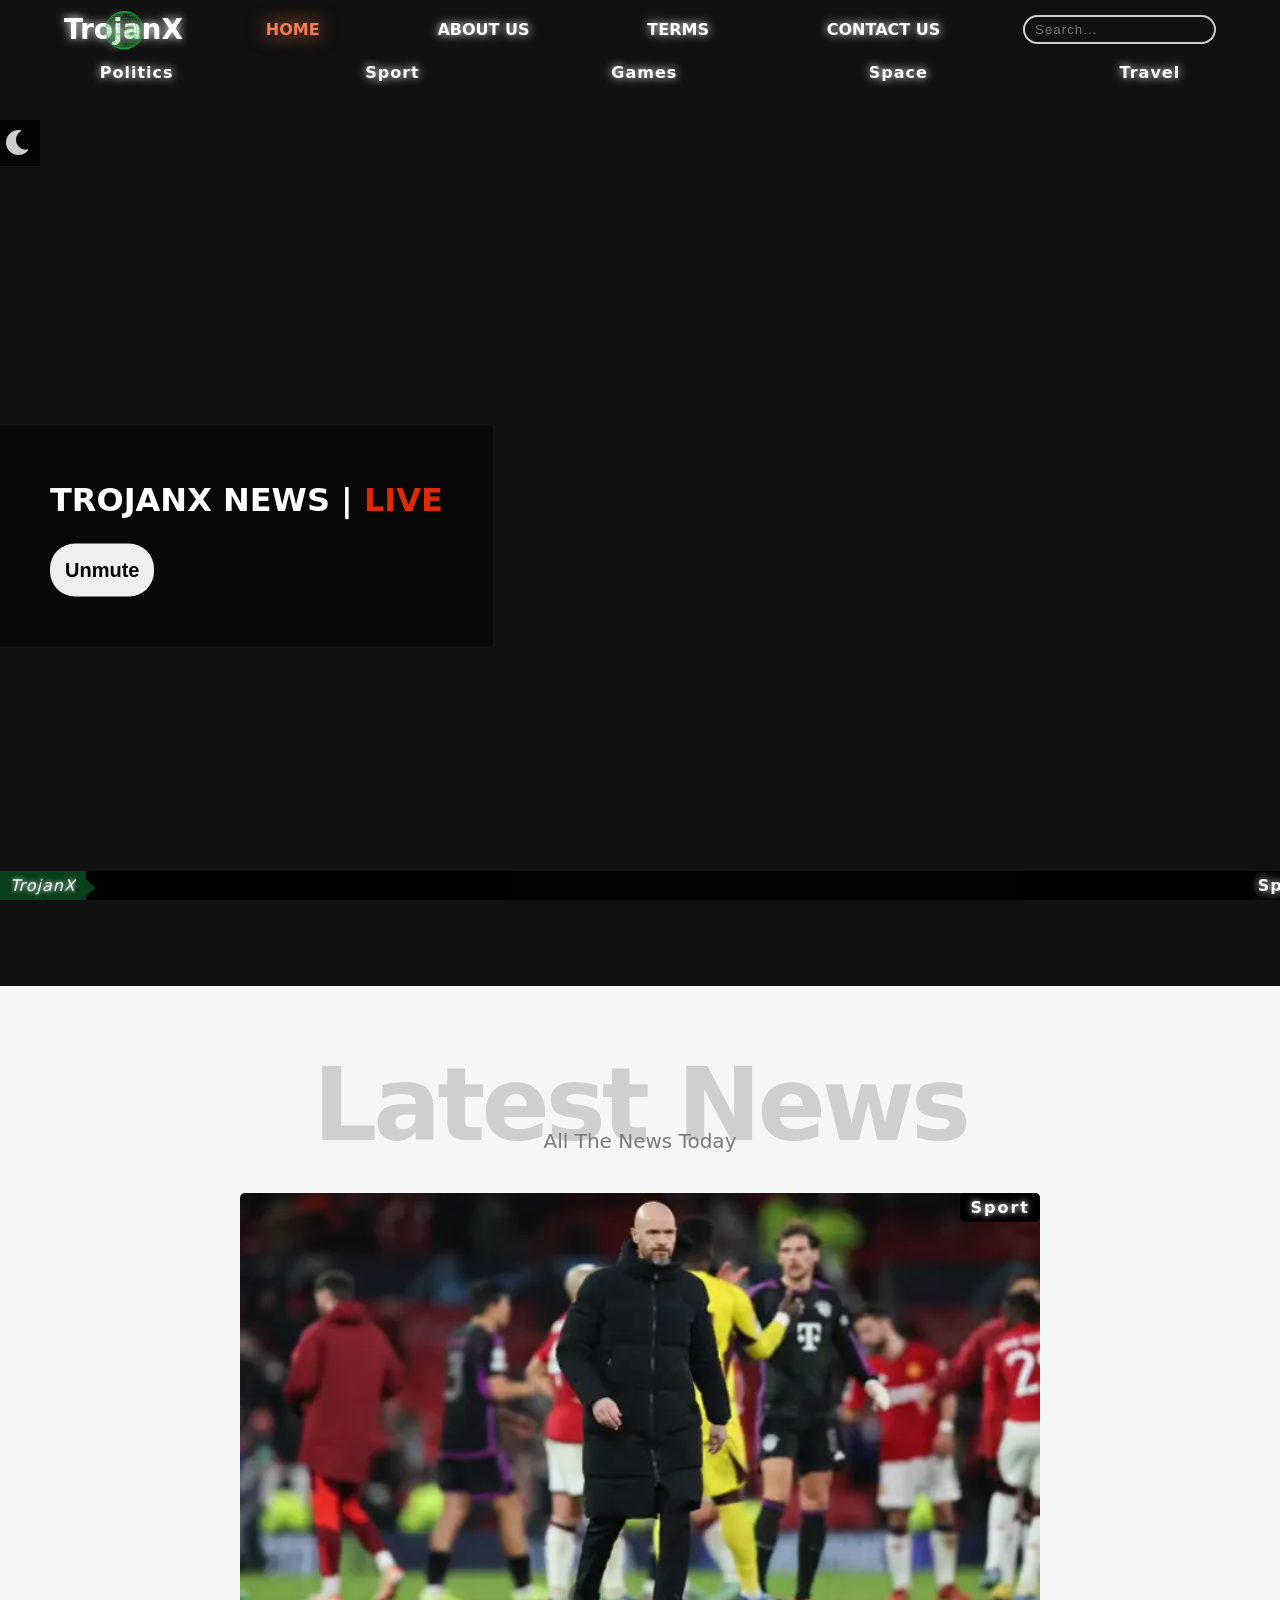
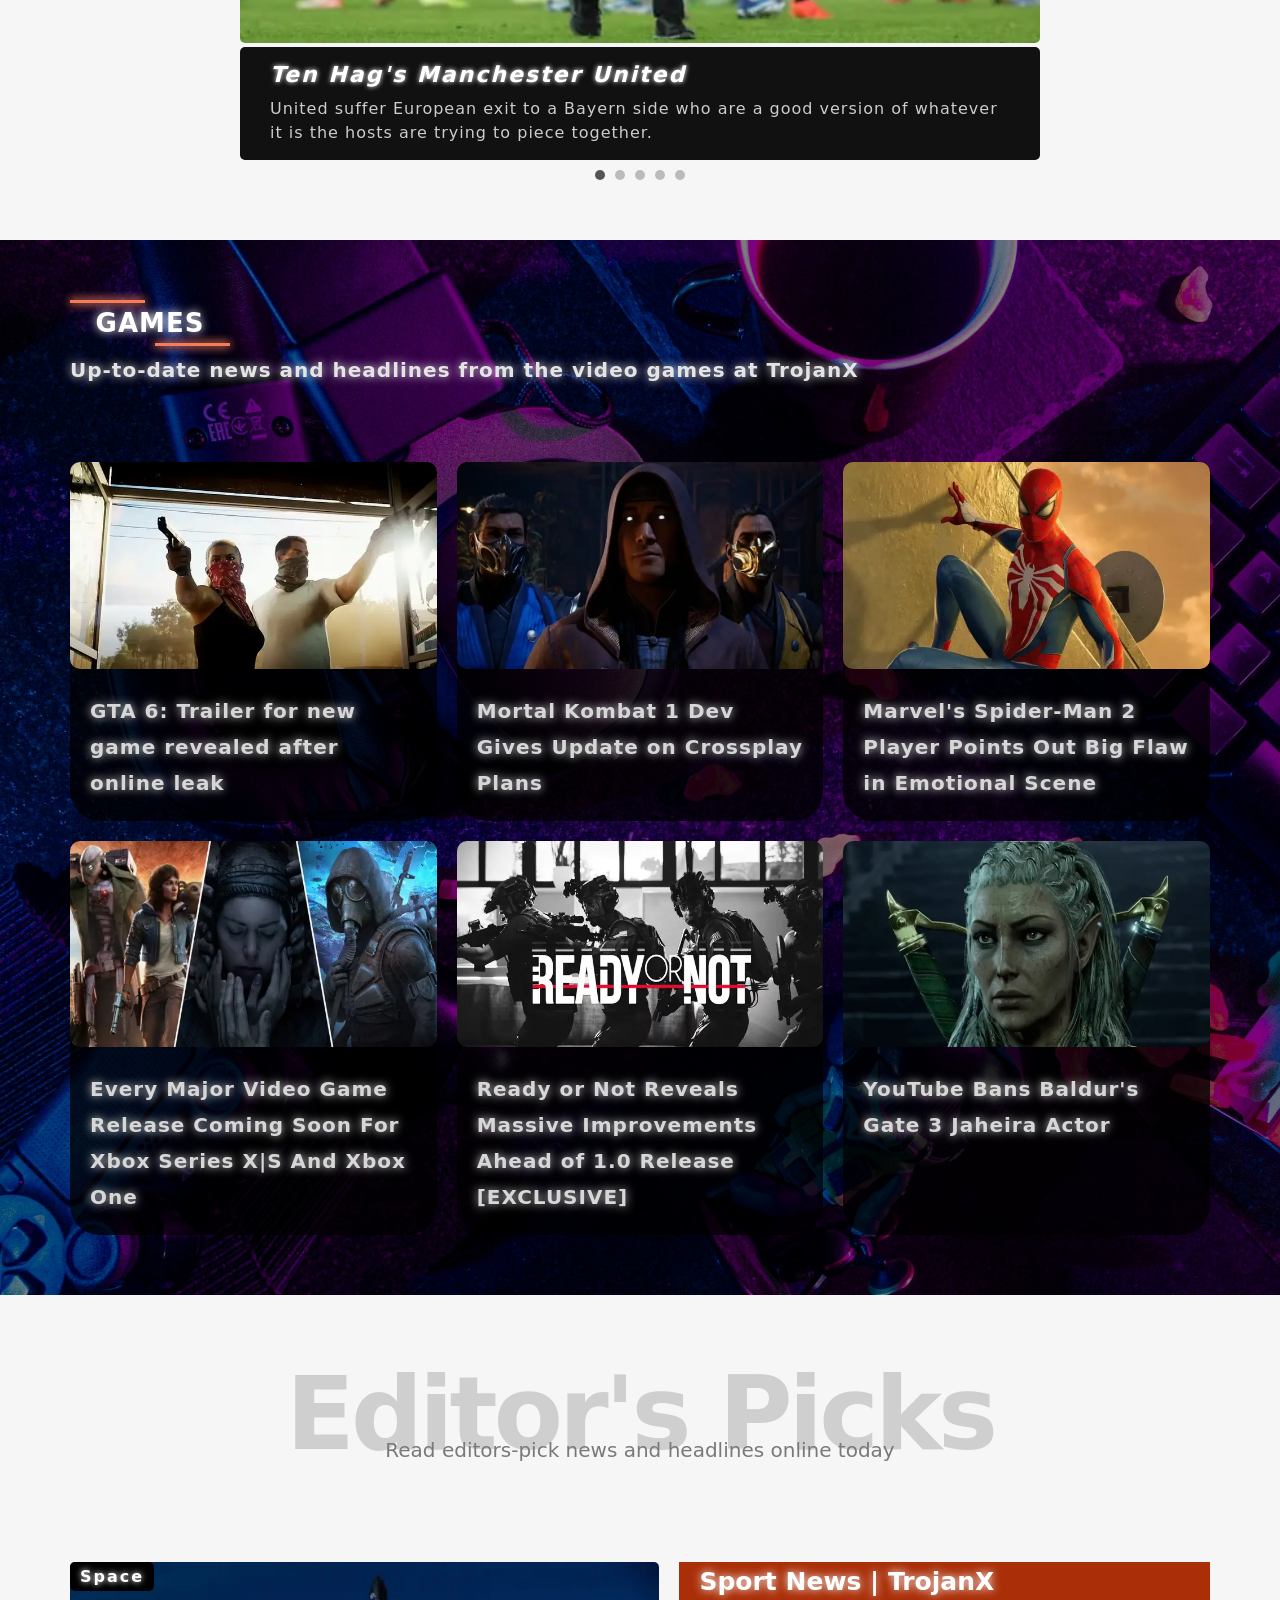
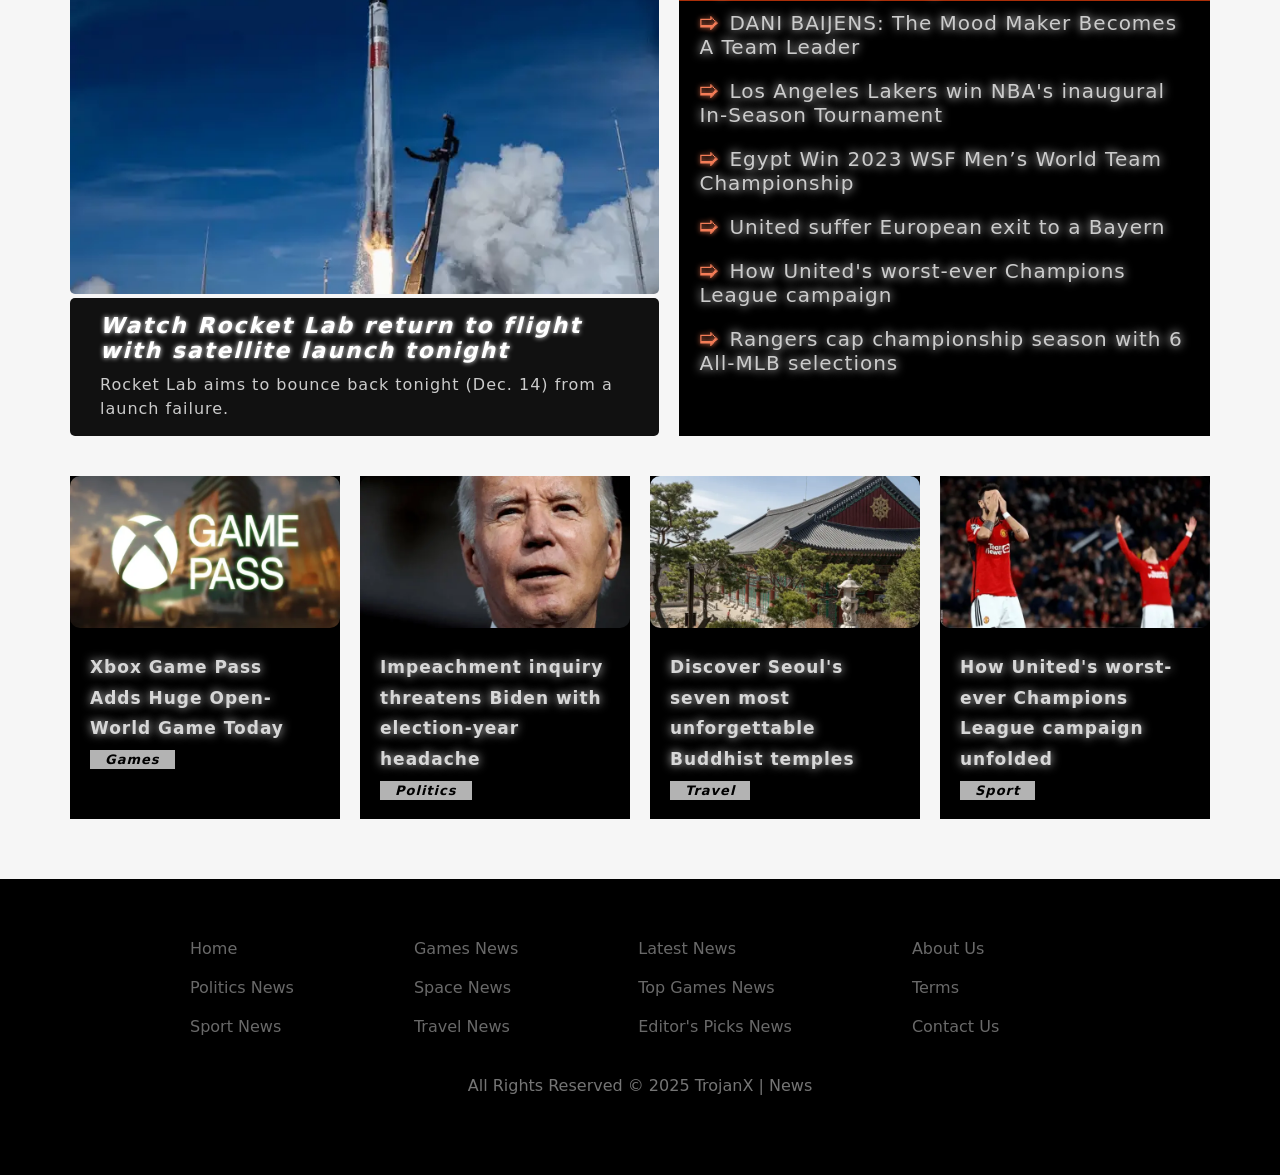
==== commit 19b17fe8: "Update index.html" ====
--- a/index.html
+++ b/index.html
@@ -3,7 +3,7 @@
 <head>
     <meta charset="UTF-8">
     <meta name="viewport" content="width=device-width, initial-scale=1.0">
-    <title>Trojan X | World News</title>
+    <title>TrojanX | World News</title>
     <link rel="icon" href="Media/Logo.png">
     <link rel="stylesheet" href="CSS/all.min.css">
     <link rel="stylesheet" href="CSS/main.css">
@@ -15,7 +15,7 @@
         <div class="screen-content">
             <!-- <img id="christmas-logo" src="Media/Christmas Hat.png" alt=""> -->
             <img id="logo" src="Media/Logo.png" alt="">
-            <h2>Trojan <span>X</span></h2>
+            <h2>Trojan<span>X</span></h2>
             <!-- <h3>Happy New Year</h3> -->
         </div>
     </div>
@@ -40,7 +40,7 @@
             <img class="christmas-image" src="Media/Christmas_4.png" alt="">
         </div> -->
         <nav>
-            <h2><a href="index.html"><img id="logo" src="Media/Logo.png">Trojan X</a></h2>
+            <h2><a href="index.html"><img id="logo" src="Media/Logo.png">TrojanX</a></h2>
             <!-- <h2><img id="christmas-logo" src="../Media/Christmas Hat.png" alt=""><a href="../index.html"><img id="logo" src="../Media/Logo.png">Trojan X</a></h2> -->
             <li><a class="onpage" href="index.html">Home</a></li>
             <li><a href="Pages/about-us.html">About Us</a></li>
@@ -103,7 +103,7 @@
 
         <div class="content">
             <div class="text">
-                <h1>Trojan X News | <span>Live</span></h1>
+                <h1>TrojanX News | <span>Live</span></h1>
                 <button onclick="muteVideo()" class="mutebtn" type="button">Unmute</button>
             </div>
         </div>
@@ -195,7 +195,7 @@
             <div class="overlay"></div>
             <div class="title">
                 <h2><a href="Pages/games.html">Games</a></h2>
-                <p>Up-to-date news and headlines from the video games at Trojan X</p>
+                <p>Up-to-date news and headlines from the video games at TrojanX</p>
             </div>
 
             <div class="games-content">
@@ -266,7 +266,7 @@
                     </div></a>
                 </div>
                 <aside class="editor-sports">
-                    <h2>Sport News | Trojan X</h2>
+                    <h2>Sport News | TrojanX</h2>
                     <ul class="news-links">
                         <li>🢡<a href="Pages/sport.html?newsIndex=2#three">DANI BAIJENS: The Mood Maker Becomes A Team Leader</a></li>
                         <li>🢡<a href="Pages/sport.html?newsIndex=3#four">Los Angeles Lakers win NBA's inaugural In-Season Tournament</a></li>
@@ -318,7 +318,7 @@
 
     <section id="news-ticker" class="news-ticker">
         <div class="ticker-title">
-            Trojan X
+            TrojanX
         </div>
         <ul class="ticker-content">
             <li>
@@ -382,7 +382,7 @@
                     <li><a href="Pages/contact-us.html">Contact Us</a></li>
                 </ul>
             </div>
-            <p>All Rights Reserved &copy; 2023 <span><a href="index.html">Trojan X | News</a></span></p>
+            <p>All Rights Reserved &copy; 2025 <span><a href="index.html">TrojanX | News</a></span></p>
         </div>
         <!-- <img class="footer-christmas" src="Media/Christmas Footer Right.png"> -->
     </footer>
@@ -432,4 +432,4 @@
     <script src="jquery-3.7.1.min.js"></script>
     <script src="JS/main.js"></script>
 </body>
-</html>+</html>
